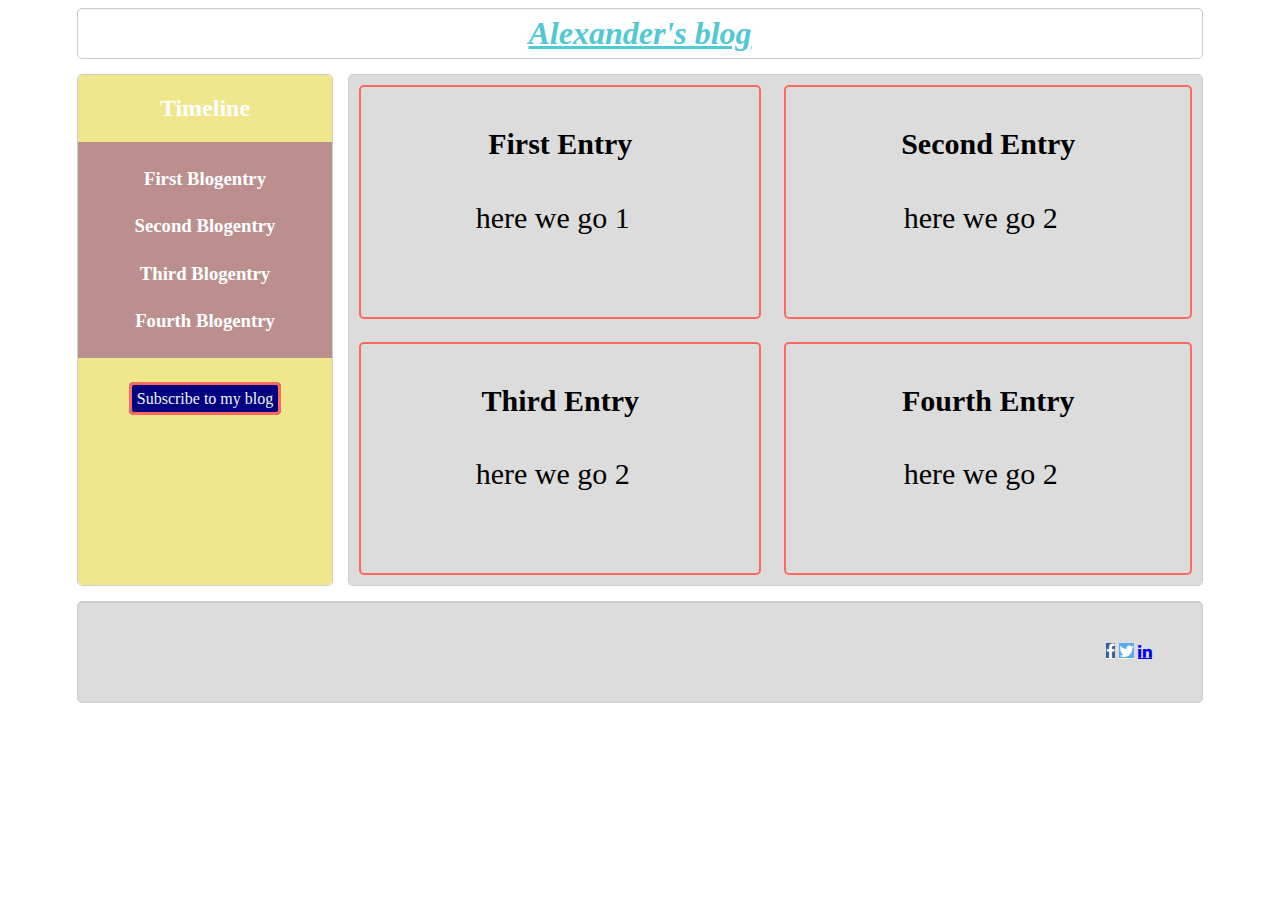
==== html/bloghomepage.html @ a29a3def "Update BlogHomepage" ====
<!DOCTYPE html>

<html>

<head>
    <meta charset="utf-8">
    <meta http-equiv="X-UA-Compatible" content="IE=edge">
    <title>Personal Blog</title>
    <meta name="description" content="">
    <meta name="viewport" content="width=device-width, initial-scale=1">
    <link rel="stylesheet" href="/css/style.css">
    <!-- Add icon library -->
    <link rel="stylesheet" href="https://cdnjs.cloudflare.com/ajax/libs/font-awesome/4.7.0/css/font-awesome.min.css">
</head>

<body>
    <div class="containerIndex">
        <div id="headerSectionIndex" class="boxIndex">
            <header>
                <u>
                    <i>
                        <h1>
                            Alexander's blog
                        </h1>
                    </i>
                </u>

            </header>

        </div>
        <div id="ContentSectionSidebar" class="boxIndex">
            <div class="containerSidebar">

                <h2>Timeline</h2>
                <div class="wrapperBlogEntries">
                    <article>
                        <div class="firstEntry">
                            <a href="/html/blogentries/blogentry1.html" class="aTagsSideBar">
                                <h3>First Blogentry</h3>
                            </a>
                        </div>
                    </article>
                    <article>
                        <div class="secondEntry">
                            <a href="/html/blogentries/blogentry2.html" class="aTagsSideBar">
                                <h3>Second Blogentry</h3>
                            </a>
                        </div>
                    </article>
                    <article>
                        <div class="thirdEntry">
                            <a href="/html/blogentries/blogentry3.html" class="aTagsSideBar">
                                <h3>Third Blogentry</h3>
                            </a>
                        </div>
                    </article>
                    <article>
                        <div class="fourthEntry">
                            <a href="/html/blogentries/blogentry4.html" class="aTagsSideBar">
                                <h3>Fourth Blogentry</h3>
                            </a>
                        </div>
                    </article>





                </div>
                <div class="subscribeBlog">
                    <a class="link-subscribe-index" href="/html/subpages/subscribe.html">Subscribe to my blog</a>
                </div>

            </div>
        </div>
        <div id="ContentSectionIndex" class="boxIndex">
            <div class="contentBlogHomePage">
                <div class="divContentBlogHomePage">
                    <h4>First Entry</h4>
                    <div class="indexBlogEntriesMain">
                        <div>here we go 1</div>
                    </div>

                </div>
                <div class="divContentBlogHomePage">
                    <h4>Second Entry</h4>
                    <div class="indexBlogEntriesMain">

                        <div>here we go 2</div>
                    </div>
                </div>
                <div class="divContentBlogHomePage">
                    <h4>Third Entry</h4>
                    <div class="indexBlogEntriesMain">

                        <div>here we go 2</div>
                    </div>
                </div>
                <div class="divContentBlogHomePage">
                    <h4>Fourth Entry</h4>
                    <div class="indexBlogEntriesMain">

                        <div>here we go 2</div>
                    </div>
                </div>
            </div>
        </div>
        <div id="footerSectionIndex" class="boxIndex">
            <footer>
                <div class="containerFooter">
                    <div class="confirmButtonFooter"></div>
                    <div class="socialMedia">

                        <a href="https://www.facebook.com/" class="fa fa-facebook" target="_blank"></a>
                        <a href="https://www.twitter.com/" class="fa fa-twitter" target="_blank"></a>
                        <a href="https://www.linkedin.com" class="fa fa-linkedin" target="_blank"></a>
                    </div>


                </div>
            </footer>
        </div>
    </div>
    <script src=" " async defer></script>
</body>

</html>
---- css/style.css ----
@import url("blogEntries.css");
@import url("contentBlogHomepage.css");
@import url("sidebar.css");
@import url("subscribe.css");

/* Linked-in */

.fa-linked {
    background: #007bb5;
    color: white;
}


/* Facebook */

.fa-facebook {
    background: #3B5998;
    color: white;
}


/* Twitter */

.fa-twitter {
    background: #55ACEE;
    color: white;
}


/* breaking point submit link sm to lg devices */

@media(min-device-width: 300px) {
    .home-link,
    .link-subscribe-index {
        color: whitesmoke;
        border-radius: 5px;
        border: 3px solid #FF6860;
        padding: 5px;
        text-decoration: none;
        background: navy;
    }
}


/* breaking point submit link xs devices */

@media (max-device-width: 299px) {
    .home-link,
    .link-subscribe-index {
        color: whitesmoke;
        border-radius: 5px;
        border: 1px solid #FF6860;
        padding: 2px;
        text-decoration: none;
        font-size: 12px;
        background: navy;
    }
}

.link-subscribe-index:hover,
.home-link:hover {
    background-color: #FF6860;
    color: white;
}


/* breaking point for big devices */

@media (min-device-width: 1024px) {
    .containerIndex {
        display: grid;
        grid-template-columns: 20vw 60vw;
        grid-template-rows: 4vw 40vw 4vw;
        grid-template-areas: "hd hd hd hd" "sd ct ct ct" "ft ft ft ft";
        justify-content: center;
        gap: 15px;
    }
    .boxIndex {
        display: flex;
        align-items: center;
        justify-content: center;
        border: 1px solid #ccc;
        border-radius: 5px;
        -webkit-box-shadow: inset 0 1px 1px rgba(0, 0, 0, .075);
        box-shadow: inset 0 1px 1px rgba(0, 0, 0, .075);
    }
    #headerSectionIndex {
        grid-area: hd;
        color: #51C8D3;
        padding: 5px;
    }
    #ContentSectionIndex {
        grid-area: ct;
    }
    #footerSectionIndex {
        grid-area: ft;
        background: gainsboro;
        padding: 50px;
    }
    #ContentSectionSidebar {
        grid-area: sd;
        align-items: flex-start;
    }
}


/* breaking point for medium devices */

@media (min-device-width: 814px) and (max-device-width: 1024px) {
    .containerIndex {
        display: grid;
        grid-template-columns: 20vw 60vw;
        grid-template-rows: 10vw 60vw 10vw;
        grid-template-areas: "hd hd hd hd" "sd ct ct ct" "ft ft ft ft";
        justify-content: center;
        gap: 15px;
    }
    .boxIndex {
        display: flex;
        align-items: center;
        justify-content: center;
        border: 1px solid #ccc;
        border-radius: 5px;
        -webkit-box-shadow: inset 0 1px 1px rgba(0, 0, 0, .075);
        box-shadow: inset 0 1px 1px rgba(0, 0, 0, .075);
    }
    #headerSectionIndex {
        grid-area: hd;
        color: #51C8D3;
        padding: 5px;
    }
    #ContentSectionIndex {
        grid-area: ct;
    }
    #footerSectionIndex {
        grid-area: ft;
        background: gainsboro;
        padding: 50px;
    }
    #ContentSectionSidebar {
        grid-area: sd;
    }
}


/*breaking point for big smart phone devices */

@media (min-device-width: 601px) and (max-device-width: 813px) {
    .containerIndex {
        width: 100%;
        display: grid;
        grid-template-columns: 80vw;
        grid-template-rows: 20vw 55vw 310vw 20vw;
        justify-content: center;
        grid-template-areas: "hd" "sd" "ct" "ft";
        gap: 10px;
    }
    .boxIndex {
        display: flex;
        align-items: center;
        justify-content: center;
        border: 1px solid #ccc;
        border-radius: 5px;
        padding: 5px;
        -webkit-box-shadow: inset 0 1px 1px rgba(0, 0, 0, .075);
        box-shadow: inset 0 1px 1px rgba(0, 0, 0, .075);
    }
    #headerSectionIndex {
        color: #51C8D3;
        padding: 5px;
        grid-area: hd;
    }
    #ContentSectionIndex {
        grid-area: ct;
    }
    #footerSectionIndex {
        grid-area: ft;
        background: gainsboro;
        padding: 50px;
    }
    #ContentSectionSidebar {
        grid-area: sd;
    }
}


/* breaking point for medium smartphone devices */

@media (min-device-width: 401px) and (max-device-width: 600px) {
    .containerIndex {
        width: 100%;
        display: grid;
        grid-template-columns: 80vw;
        grid-template-rows: 20vw 65vw 310vw 20vw;
        justify-content: center;
        grid-template-areas: "hd" "sd" "ct" "ft";
        gap: 10px;
    }
    .boxIndex {
        display: flex;
        align-items: center;
        justify-content: center;
        border: 1px solid #ccc;
        border-radius: 5px;
        padding: 5px;
        -webkit-box-shadow: inset 0 1px 1px rgba(0, 0, 0, .075);
        box-shadow: inset 0 1px 1px rgba(0, 0, 0, .075);
    }
    #headerSectionIndex {
        color: #51C8D3;
        padding: 5px;
        grid-area: hd;
    }
    #ContentSectionIndex {
        grid-area: ct;
    }
    #footerSectionIndex {
        grid-area: ft;
        background: gainsboro;
        padding: 50px;
    }
    #ContentSectionSidebar {
        grid-area: sd;
    }
}


/* breaking point for small smartphone devices */

@media (min-device-width: 300px) and (max-device-width: 400px) {
    .containerIndex {
        width: 100%;
        display: grid;
        grid-template-columns: 80vw;
        grid-template-rows: 20vw 80vw 310vw 20vw;
        justify-content: center;
        grid-template-areas: "hd" "sd" "ct" "ft";
        gap: 10px;
    }
    .boxIndex {
        display: flex;
        align-items: center;
        justify-content: center;
        border: 1px solid #ccc;
        border-radius: 5px;
        padding: 5px;
        -webkit-box-shadow: inset 0 1px 1px rgba(0, 0, 0, .075);
        box-shadow: inset 0 1px 1px rgba(0, 0, 0, .075);
    }
    #headerSectionIndex {
        color: #51C8D3;
        padding: 5px;
        grid-area: hd;
    }
    #ContentSectionIndex {
        grid-area: ct;
    }
    #footerSectionIndex {
        grid-area: ft;
        background: gainsboro;
        padding: 50px;
    }
    #ContentSectionSidebar {
        grid-area: sd;
    }
}

@media (max-device-width: 299px) {
    h1 {
        font-size: 18px;
    }
    .containerIndex {
        width: 100%;
        display: grid;
        grid-template-columns: 80vw;
        grid-template-rows: 20vw 115vw 550vw 15vw;
        justify-content: center;
        grid-template-areas: "hd" "sd" "ct" "ft";
        gap: 10px;
    }
    .boxIndex {
        display: flex;
        align-items: center;
        justify-content: center;
        border: 1px solid #ccc;
        border-radius: 5px;
        padding: 5px;
        -webkit-box-shadow: inset 0 1px 1px rgba(0, 0, 0, .075);
        box-shadow: inset 0 1px 1px rgba(0, 0, 0, .075);
    }
    #headerSectionIndex {
        color: #51C8D3;
        padding: 5px;
        grid-area: hd;
    }
    #ContentSectionIndex {
        grid-area: ct;
    }
    #footerSectionIndex {
        grid-area: ft;
        background: gainsboro;
        padding: 50px;
    }
    #ContentSectionSidebar {
        grid-area: sd;
    }
}

.containerFooter {
    display: grid;
    grid-template-columns: 80vw;
    text-align: right;
}

.indexBlogEntriesMain {
    display: grid;
    grid-template-columns: auto auto;
    gap: 15px;
    justify-content: center;
    justify-items: center;
}
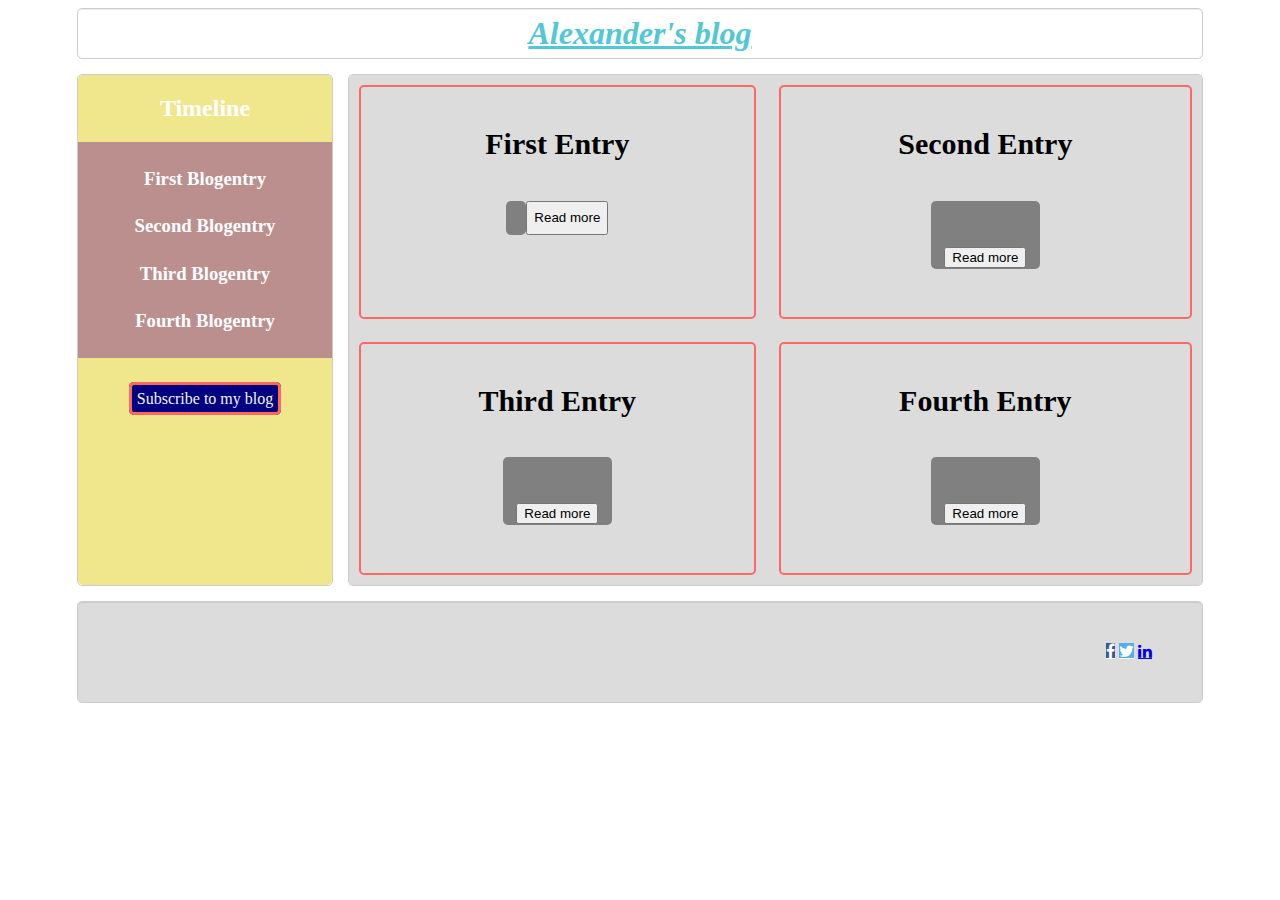
==== commit 29a58c72: "Update cards main page" ====
--- a/html/bloghomepage.html
+++ b/html/bloghomepage.html
@@ -78,7 +78,8 @@
                 <div class="divContentBlogHomePage">
                     <h4>First Entry</h4>
                     <div class="indexBlogEntriesMain">
-                        <div>here we go 1</div>
+                        <div class="card"><img class="imgCardBlog" src="/images/blogEntryOne.jpg"> </div>
+                        <button>Read more</button>
                     </div>
 
                 </div>
@@ -86,21 +87,30 @@
                     <h4>Second Entry</h4>
                     <div class="indexBlogEntriesMain">
 
-                        <div>here we go 2</div>
+                        <div class="card">
+                            <img class="imgCardBlog" src="/images/blogEntryOne.jpg">
+                            <button>Read more</button>
+                        </div>
                     </div>
                 </div>
                 <div class="divContentBlogHomePage">
                     <h4>Third Entry</h4>
                     <div class="indexBlogEntriesMain">
 
-                        <div>here we go 2</div>
+                        <div class="card">
+                            <img class="imgCardBlog" src="/images/blogEntryOne.jpg">
+                            <button>Read more</button>
+                        </div>
                     </div>
                 </div>
                 <div class="divContentBlogHomePage">
                     <h4>Fourth Entry</h4>
                     <div class="indexBlogEntriesMain">
 
-                        <div>here we go 2</div>
+                        <div class="card">
+                            <img class="imgCardBlog" src="/images/blogEntryOne.jpg">
+                            <button>Read more</button>
+                        </div>
                     </div>
                 </div>
             </div>
--- a/css/style.css
+++ b/css/style.css
@@ -315,7 +315,7 @@
 .indexBlogEntriesMain {
     display: grid;
     grid-template-columns: auto auto;
-    gap: 15px;
     justify-content: center;
     justify-items: center;
+    text-align: center;
 }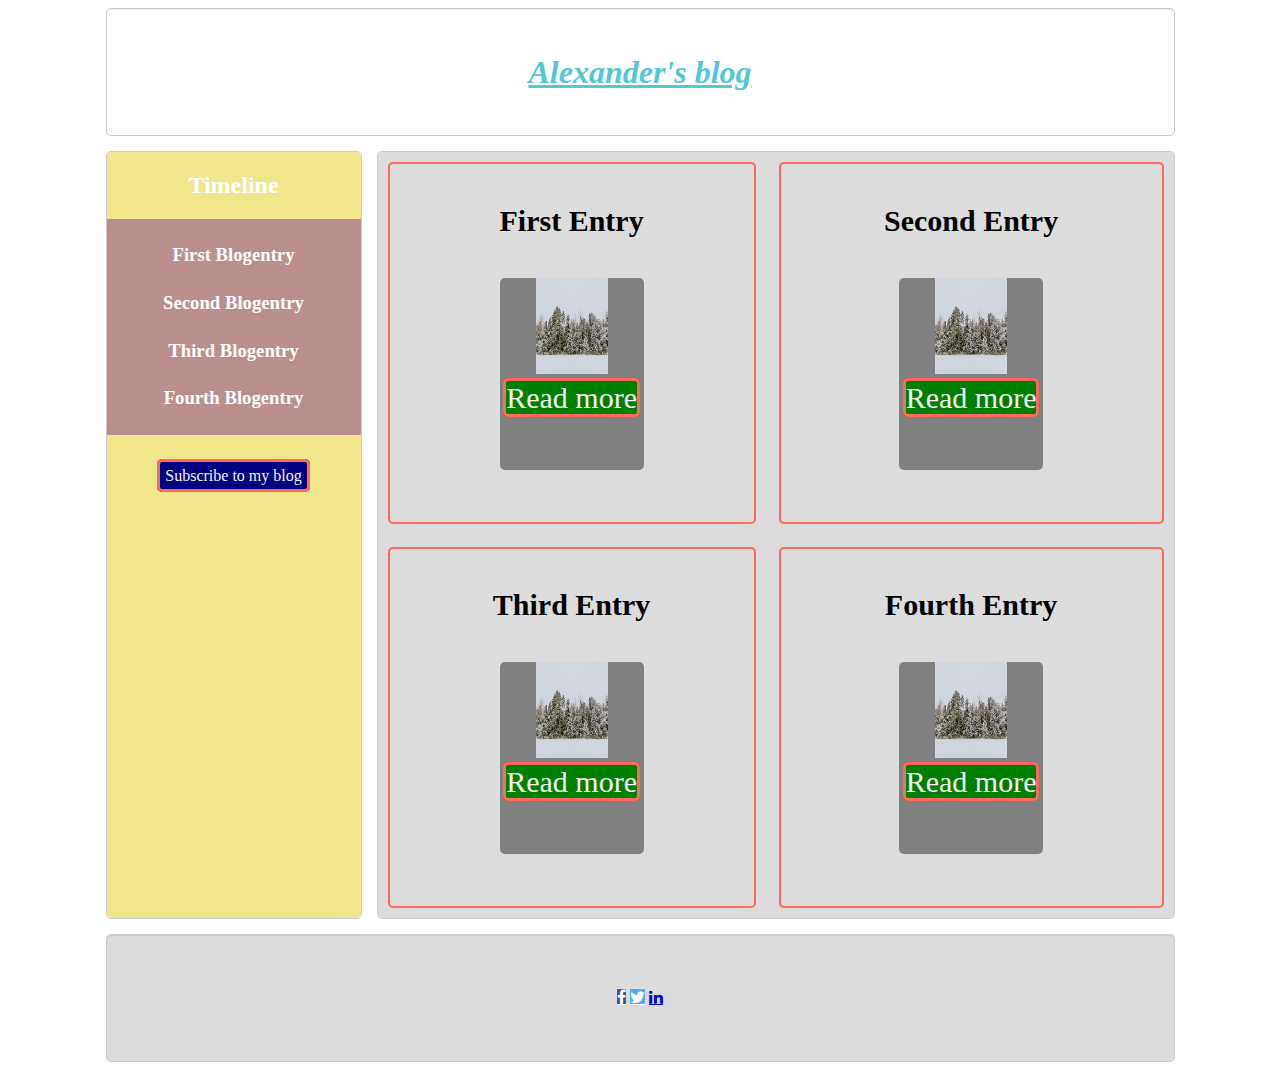
==== commit 49310f7e: "update Bog css" ====
--- a/html/bloghomepage.html
+++ b/html/bloghomepage.html
@@ -69,6 +69,7 @@
                 </div>
                 <div class="subscribeBlog">
                     <a class="link-subscribe-index" href="/html/subpages/subscribe.html">Subscribe to my blog</a>
+                    <br>
                 </div>
 
             </div>
@@ -78,8 +79,13 @@
                 <div class="divContentBlogHomePage">
                     <h4>First Entry</h4>
                     <div class="indexBlogEntriesMain">
-                        <div class="card"><img class="imgCardBlog" src="/images/blogEntryOne.jpg"> </div>
-                        <button>Read more</button>
+                        <div class="card"><img class="imgCardBlog" src="/images/blogEntryOne.jpg">
+
+                            <br>
+                            <a class="link-as-button" href="/html/blogentries/blogentry1.html">Read more</a>
+                            <br>
+                        </div>
+
                     </div>
 
                 </div>
@@ -89,7 +95,10 @@
 
                         <div class="card">
                             <img class="imgCardBlog" src="/images/blogEntryOne.jpg">
-                            <button>Read more</button>
+
+                            <br>
+                            <a class="link-as-button" href="/html/blogentries/blogentry1.html">Read more</a>
+                            <br>
                         </div>
                     </div>
                 </div>
@@ -99,7 +108,10 @@
 
                         <div class="card">
                             <img class="imgCardBlog" src="/images/blogEntryOne.jpg">
-                            <button>Read more</button>
+
+                            <br>
+                            <a class="link-as-button" href="/html/blogentries/blogentry1.html">Read more</a>
+                            <br>
                         </div>
                     </div>
                 </div>
@@ -109,7 +121,10 @@
 
                         <div class="card">
                             <img class="imgCardBlog" src="/images/blogEntryOne.jpg">
-                            <button>Read more</button>
+
+                            <br>
+                            <a class="link-as-button" href="/html/blogentries/blogentry1.html">Read more</a>
+                            <br>
                         </div>
                     </div>
                 </div>
--- a/css/style.css
+++ b/css/style.css
@@ -66,7 +66,7 @@
 
 /* breaking point for big devices */
 
-@media (min-device-width: 1024px) {
+@media (min-device-width: 1701px) {
     .containerIndex {
         display: grid;
         grid-template-columns: 20vw 60vw;
@@ -106,7 +106,7 @@
 
 /* breaking point for medium devices */
 
-@media (min-device-width: 814px) and (max-device-width: 1024px) {
+@media (min-device-width: 1024px) and (max-device-width: 1700px) {
     .containerIndex {
         display: grid;
         grid-template-columns: 20vw 60vw;
@@ -143,6 +143,45 @@
 }
 
 
+/* breaking point for medium devices */
+
+@media (min-device-width: 814px) and (max-device-width: 1024px) {
+    .containerIndex {
+        display: grid;
+        grid-template-columns: 20vw 60vw;
+        grid-template-rows: 10vw 80vw 10vw;
+        grid-template-areas: "hd hd hd hd" "sd ct ct ct" "ft ft ft ft";
+        justify-content: center;
+        gap: 15px;
+    }
+    .boxIndex {
+        display: flex;
+        align-items: center;
+        justify-content: center;
+        border: 1px solid #ccc;
+        border-radius: 5px;
+        -webkit-box-shadow: inset 0 1px 1px rgba(0, 0, 0, .075);
+        box-shadow: inset 0 1px 1px rgba(0, 0, 0, .075);
+    }
+    #headerSectionIndex {
+        grid-area: hd;
+        color: #51C8D3;
+        padding: 5px;
+    }
+    #ContentSectionIndex {
+        grid-area: ct;
+    }
+    #footerSectionIndex {
+        grid-area: ft;
+        background: gainsboro;
+        padding: 50px;
+    }
+    #ContentSectionSidebar {
+        grid-area: sd;
+    }
+}
+
+
 /*breaking point for big smart phone devices */
 
 @media (min-device-width: 601px) and (max-device-width: 813px) {
@@ -150,7 +189,7 @@
         width: 100%;
         display: grid;
         grid-template-columns: 80vw;
-        grid-template-rows: 20vw 55vw 310vw 20vw;
+        grid-template-rows: 20vw 55vw 250vw 20vw;
         justify-content: center;
         grid-template-areas: "hd" "sd" "ct" "ft";
         gap: 10px;
@@ -191,7 +230,7 @@
         width: 100%;
         display: grid;
         grid-template-columns: 80vw;
-        grid-template-rows: 20vw 65vw 310vw 20vw;
+        grid-template-rows: 20vw 85vw 310vw 20vw;
         justify-content: center;
         grid-template-areas: "hd" "sd" "ct" "ft";
         gap: 10px;
@@ -232,7 +271,7 @@
         width: 100%;
         display: grid;
         grid-template-columns: 80vw;
-        grid-template-rows: 20vw 80vw 310vw 20vw;
+        grid-template-rows: 20vw 105vw 310vw 20vw;
         justify-content: center;
         grid-template-areas: "hd" "sd" "ct" "ft";
         gap: 10px;
@@ -273,7 +312,7 @@
         width: 100%;
         display: grid;
         grid-template-columns: 80vw;
-        grid-template-rows: 20vw 115vw 550vw 15vw;
+        grid-template-rows: 20vw 135vw 300vw 15vw;
         justify-content: center;
         grid-template-areas: "hd" "sd" "ct" "ft";
         gap: 10px;
@@ -306,10 +345,20 @@
     }
 }
 
-.containerFooter {
-    display: grid;
-    grid-template-columns: 80vw;
-    text-align: right;
+@media (max-device-width: 767px) {
+    .containerFooter {
+        display: grid;
+        grid-template-columns: 80vw;
+        text-align: center;
+    }
+}
+
+@media (min-device-width: 768 px) {
+    .containerFooter {
+        display: grid;
+        grid-template-columns: 80vw;
+        text-align: right;
+    }
 }
 
 .indexBlogEntriesMain {
@@ -318,4 +367,12 @@
     justify-content: center;
     justify-items: center;
     text-align: center;
+}
+
+.link-as-button {
+    color: whitesmoke;
+    border-radius: 5px;
+    border: 3px solid #FF6860;
+    text-decoration: none;
+    background: green;
 }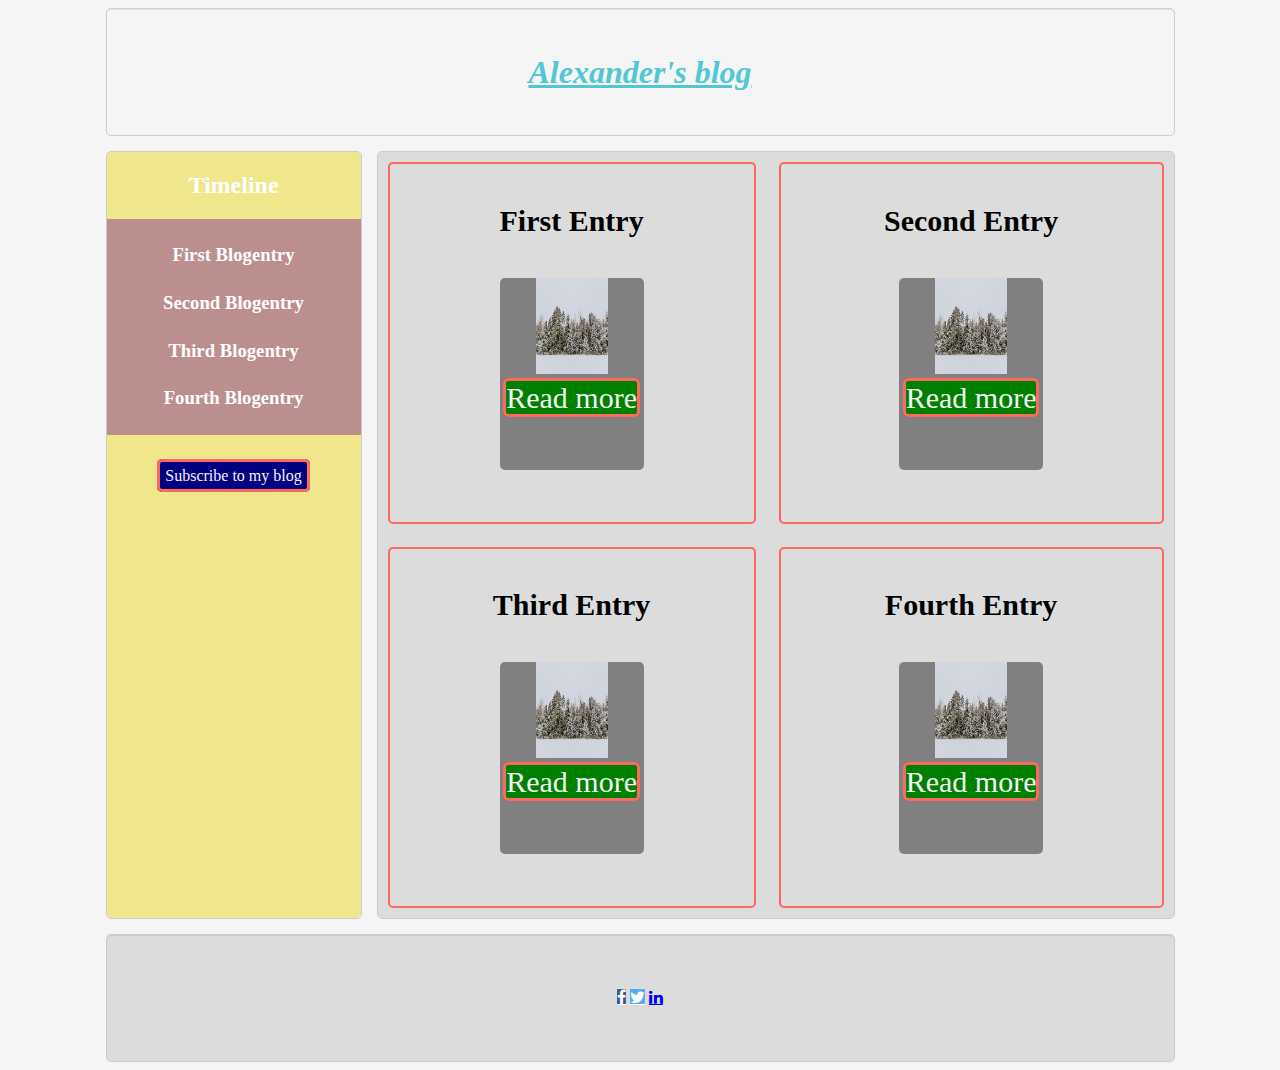
==== commit e1a89cec: "Update content issues" ====
--- a/html/bloghomepage.html
+++ b/html/bloghomepage.html
@@ -28,7 +28,7 @@
             </header>
 
         </div>
-        <div id="ContentSectionSidebar" class="boxIndex">
+        <div id="contentSectionSidebar" class="boxIndex">
             <div class="containerSidebar">
 
                 <h2>Timeline</h2>
@@ -68,13 +68,13 @@
 
                 </div>
                 <div class="subscribeBlog">
-                    <a class="link-subscribe-index" href="/html/subpages/subscribe.html">Subscribe to my blog</a>
+                    <a class="linkSubscribeIndex " href="/html/subpages/subscribe.html">Subscribe to my blog</a>
                     <br>
                 </div>
 
             </div>
         </div>
-        <div id="ContentSectionIndex" class="boxIndex">
+        <div id="contentSectionIndex" class="boxIndex">
             <div class="contentBlogHomePage">
                 <div class="divContentBlogHomePage">
                     <h4>First Entry</h4>
@@ -82,7 +82,7 @@
                         <div class="card"><img class="imgCardBlog" src="/images/blogEntryOne.jpg">
 
                             <br>
-                            <a class="link-as-button" href="/html/blogentries/blogentry1.html">Read more</a>
+                            <a class="linkAsButton" href="/html/blogentries/blogentry1.html">Read more</a>
                             <br>
                         </div>
 
@@ -97,7 +97,7 @@
                             <img class="imgCardBlog" src="/images/blogEntryOne.jpg">
 
                             <br>
-                            <a class="link-as-button" href="/html/blogentries/blogentry1.html">Read more</a>
+                            <a class="linkAsButton" href="/html/blogentries/blogentry1.html">Read more</a>
                             <br>
                         </div>
                     </div>
@@ -110,7 +110,7 @@
                             <img class="imgCardBlog" src="/images/blogEntryOne.jpg">
 
                             <br>
-                            <a class="link-as-button" href="/html/blogentries/blogentry1.html">Read more</a>
+                            <a class="linkAsButton" href="/html/blogentries/blogentry1.html">Read more</a>
                             <br>
                         </div>
                     </div>
@@ -123,7 +123,7 @@
                             <img class="imgCardBlog" src="/images/blogEntryOne.jpg">
 
                             <br>
-                            <a class="link-as-button" href="/html/blogentries/blogentry1.html">Read more</a>
+                            <a class="linkAsButton" href="/html/blogentries/blogentry1.html">Read more</a>
                             <br>
                         </div>
                     </div>
@@ -133,7 +133,7 @@
         <div id="footerSectionIndex" class="boxIndex">
             <footer>
                 <div class="containerFooter">
-                    <div class="confirmButtonFooter"></div>
+
                     <div class="socialMedia">
 
                         <a href="https://www.facebook.com/" class="fa fa-facebook" target="_blank"></a>
--- a/css/style.css
+++ b/css/style.css
@@ -1,4 +1,4 @@
-@import url("blogEntries.css");
+@import url("blogEntry1.css");
 @import url("contentBlogHomepage.css");
 @import url("sidebar.css");
 @import url("subscribe.css");
@@ -31,7 +31,7 @@
 
 @media(min-device-width: 300px) {
     .home-link,
-    .link-subscribe-index {
+    .linkSubscribeIndex {
         color: whitesmoke;
         border-radius: 5px;
         border: 3px solid #FF6860;
@@ -46,7 +46,7 @@
 
 @media (max-device-width: 299px) {
     .home-link,
-    .link-subscribe-index {
+    .linkSubscribeIndex {
         color: whitesmoke;
         border-radius: 5px;
         border: 1px solid #FF6860;
@@ -57,7 +57,7 @@
     }
 }
 
-.link-subscribe-index:hover,
+.linkSubscribeIndex :hover,
 .home-link:hover {
     background-color: #FF6860;
     color: white;
@@ -89,15 +89,15 @@
         color: #51C8D3;
         padding: 5px;
     }
-    #ContentSectionIndex {
-        grid-area: ct;
-    }
-    #footerSectionIndex {
-        grid-area: ft;
-        background: gainsboro;
-        padding: 50px;
-    }
-    #ContentSectionSidebar {
+    #contentSectionIndex {
+        grid-area: ct;
+    }
+    #footerSectionIndex {
+        grid-area: ft;
+        background: gainsboro;
+        padding: 50px;
+    }
+    #contentSectionSidebar {
         grid-area: sd;
         align-items: flex-start;
     }
@@ -129,15 +129,15 @@
         color: #51C8D3;
         padding: 5px;
     }
-    #ContentSectionIndex {
-        grid-area: ct;
-    }
-    #footerSectionIndex {
-        grid-area: ft;
-        background: gainsboro;
-        padding: 50px;
-    }
-    #ContentSectionSidebar {
+    #contentSectionIndex {
+        grid-area: ct;
+    }
+    #footerSectionIndex {
+        grid-area: ft;
+        background: gainsboro;
+        padding: 50px;
+    }
+    #contentSectionSidebar {
         grid-area: sd;
     }
 }
@@ -168,15 +168,15 @@
         color: #51C8D3;
         padding: 5px;
     }
-    #ContentSectionIndex {
-        grid-area: ct;
-    }
-    #footerSectionIndex {
-        grid-area: ft;
-        background: gainsboro;
-        padding: 50px;
-    }
-    #ContentSectionSidebar {
+    #contentSectionIndex {
+        grid-area: ct;
+    }
+    #footerSectionIndex {
+        grid-area: ft;
+        background: gainsboro;
+        padding: 50px;
+    }
+    #contentSectionSidebar {
         grid-area: sd;
     }
 }
@@ -209,15 +209,15 @@
         padding: 5px;
         grid-area: hd;
     }
-    #ContentSectionIndex {
-        grid-area: ct;
-    }
-    #footerSectionIndex {
-        grid-area: ft;
-        background: gainsboro;
-        padding: 50px;
-    }
-    #ContentSectionSidebar {
+    #contentSectionIndex {
+        grid-area: ct;
+    }
+    #footerSectionIndex {
+        grid-area: ft;
+        background: gainsboro;
+        padding: 50px;
+    }
+    #contentSectionSidebar {
         grid-area: sd;
     }
 }
@@ -250,15 +250,15 @@
         padding: 5px;
         grid-area: hd;
     }
-    #ContentSectionIndex {
-        grid-area: ct;
-    }
-    #footerSectionIndex {
-        grid-area: ft;
-        background: gainsboro;
-        padding: 50px;
-    }
-    #ContentSectionSidebar {
+    #contentSectionIndex {
+        grid-area: ct;
+    }
+    #footerSectionIndex {
+        grid-area: ft;
+        background: gainsboro;
+        padding: 50px;
+    }
+    #contentSectionSidebar {
         grid-area: sd;
     }
 }
@@ -291,15 +291,15 @@
         padding: 5px;
         grid-area: hd;
     }
-    #ContentSectionIndex {
-        grid-area: ct;
-    }
-    #footerSectionIndex {
-        grid-area: ft;
-        background: gainsboro;
-        padding: 50px;
-    }
-    #ContentSectionSidebar {
+    #contentSectionIndex {
+        grid-area: ct;
+    }
+    #footerSectionIndex {
+        grid-area: ft;
+        background: gainsboro;
+        padding: 50px;
+    }
+    #contentSectionSidebar {
         grid-area: sd;
     }
 }
@@ -332,15 +332,15 @@
         padding: 5px;
         grid-area: hd;
     }
-    #ContentSectionIndex {
-        grid-area: ct;
-    }
-    #footerSectionIndex {
-        grid-area: ft;
-        background: gainsboro;
-        padding: 50px;
-    }
-    #ContentSectionSidebar {
+    #contentSectionIndex {
+        grid-area: ct;
+    }
+    #footerSectionIndex {
+        grid-area: ft;
+        background: gainsboro;
+        padding: 50px;
+    }
+    #contentSectionSidebar {
         grid-area: sd;
     }
 }
@@ -369,7 +369,7 @@
     text-align: center;
 }
 
-.link-as-button {
+.linkAsButton {
     color: whitesmoke;
     border-radius: 5px;
     border: 3px solid #FF6860;
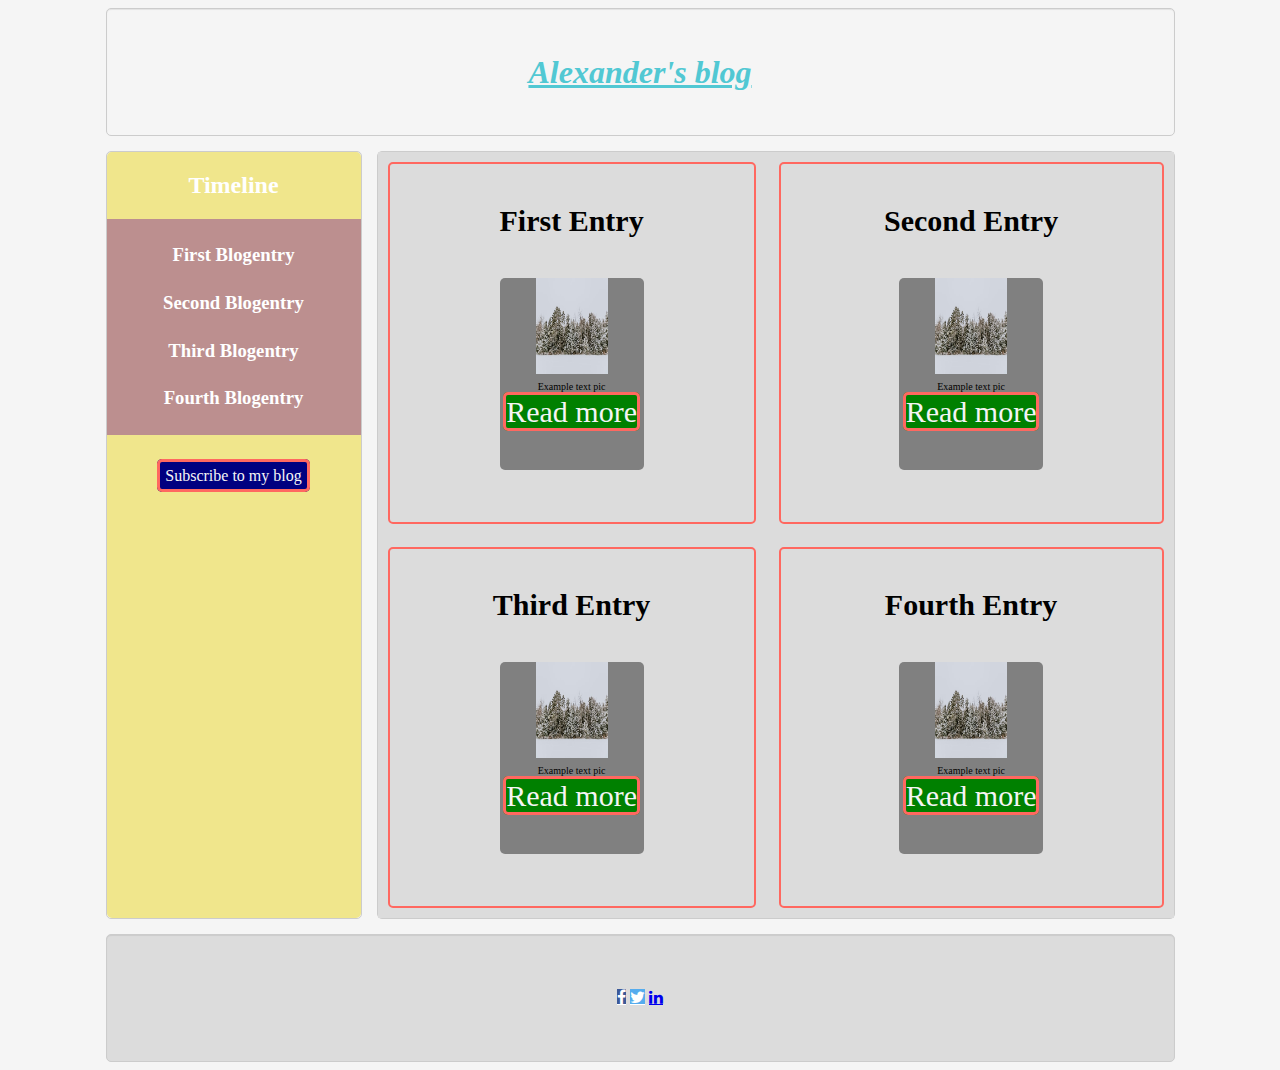
==== commit e19b6b42: "Update bugs blog1" ====
--- a/html/bloghomepage.html
+++ b/html/bloghomepage.html
@@ -24,13 +24,10 @@
                         </h1>
                     </i>
                 </u>
-
             </header>
-
         </div>
         <div id="contentSectionSidebar" class="boxIndex">
             <div class="containerSidebar">
-
                 <h2>Timeline</h2>
                 <div class="wrapperBlogEntries">
                     <article>
@@ -61,17 +58,11 @@
                             </a>
                         </div>
                     </article>
-
-
-
-
-
                 </div>
                 <div class="subscribeBlog">
                     <a class="linkSubscribeIndex " href="/html/subpages/subscribe.html">Subscribe to my blog</a>
                     <br>
                 </div>
-
             </div>
         </div>
         <div id="contentSectionIndex" class="boxIndex">
@@ -79,9 +70,9 @@
                 <div class="divContentBlogHomePage">
                     <h4>First Entry</h4>
                     <div class="indexBlogEntriesMain">
-                        <div class="card"><img class="imgCardBlog" src="/images/blogEntryOne.jpg">
-
-                            <br>
+                        <div class="card">
+                            <img class="imgCardBlog" src="/images/blogEntryOne.jpg">
+                            <figcaption>Example text pic</figcaption>
                             <a class="linkAsButton" href="/html/blogentries/blogentry1.html">Read more</a>
                             <br>
                         </div>
@@ -92,11 +83,9 @@
                 <div class="divContentBlogHomePage">
                     <h4>Second Entry</h4>
                     <div class="indexBlogEntriesMain">
-
                         <div class="card">
                             <img class="imgCardBlog" src="/images/blogEntryOne.jpg">
-
-                            <br>
+                            <figcaption>Example text pic</figcaption>
                             <a class="linkAsButton" href="/html/blogentries/blogentry1.html">Read more</a>
                             <br>
                         </div>
@@ -105,11 +94,9 @@
                 <div class="divContentBlogHomePage">
                     <h4>Third Entry</h4>
                     <div class="indexBlogEntriesMain">
-
                         <div class="card">
                             <img class="imgCardBlog" src="/images/blogEntryOne.jpg">
-
-                            <br>
+                            <figcaption>Example text pic</figcaption>
                             <a class="linkAsButton" href="/html/blogentries/blogentry1.html">Read more</a>
                             <br>
                         </div>
@@ -118,11 +105,9 @@
                 <div class="divContentBlogHomePage">
                     <h4>Fourth Entry</h4>
                     <div class="indexBlogEntriesMain">
-
                         <div class="card">
                             <img class="imgCardBlog" src="/images/blogEntryOne.jpg">
-
-                            <br>
+                            <figcaption>Example text pic</figcaption>
                             <a class="linkAsButton" href="/html/blogentries/blogentry1.html">Read more</a>
                             <br>
                         </div>
--- a/css/style.css
+++ b/css/style.css
@@ -30,7 +30,7 @@
 /* breaking point submit link sm to lg devices */
 
 @media(min-device-width: 300px) {
-    .home-link,
+    .homeLink,
     .linkSubscribeIndex {
         color: whitesmoke;
         border-radius: 5px;
@@ -45,7 +45,7 @@
 /* breaking point submit link xs devices */
 
 @media (max-device-width: 299px) {
-    .home-link,
+    .homeLink,
     .linkSubscribeIndex {
         color: whitesmoke;
         border-radius: 5px;
@@ -58,7 +58,7 @@
 }
 
 .linkSubscribeIndex :hover,
-.home-link:hover {
+.homeLink:hover {
     background-color: #FF6860;
     color: white;
 }
@@ -375,4 +375,9 @@
     border: 3px solid #FF6860;
     text-decoration: none;
     background: green;
+}
+
+figcaption {
+    font-size: 10px;
+    margin-bottom: 2%;
 }